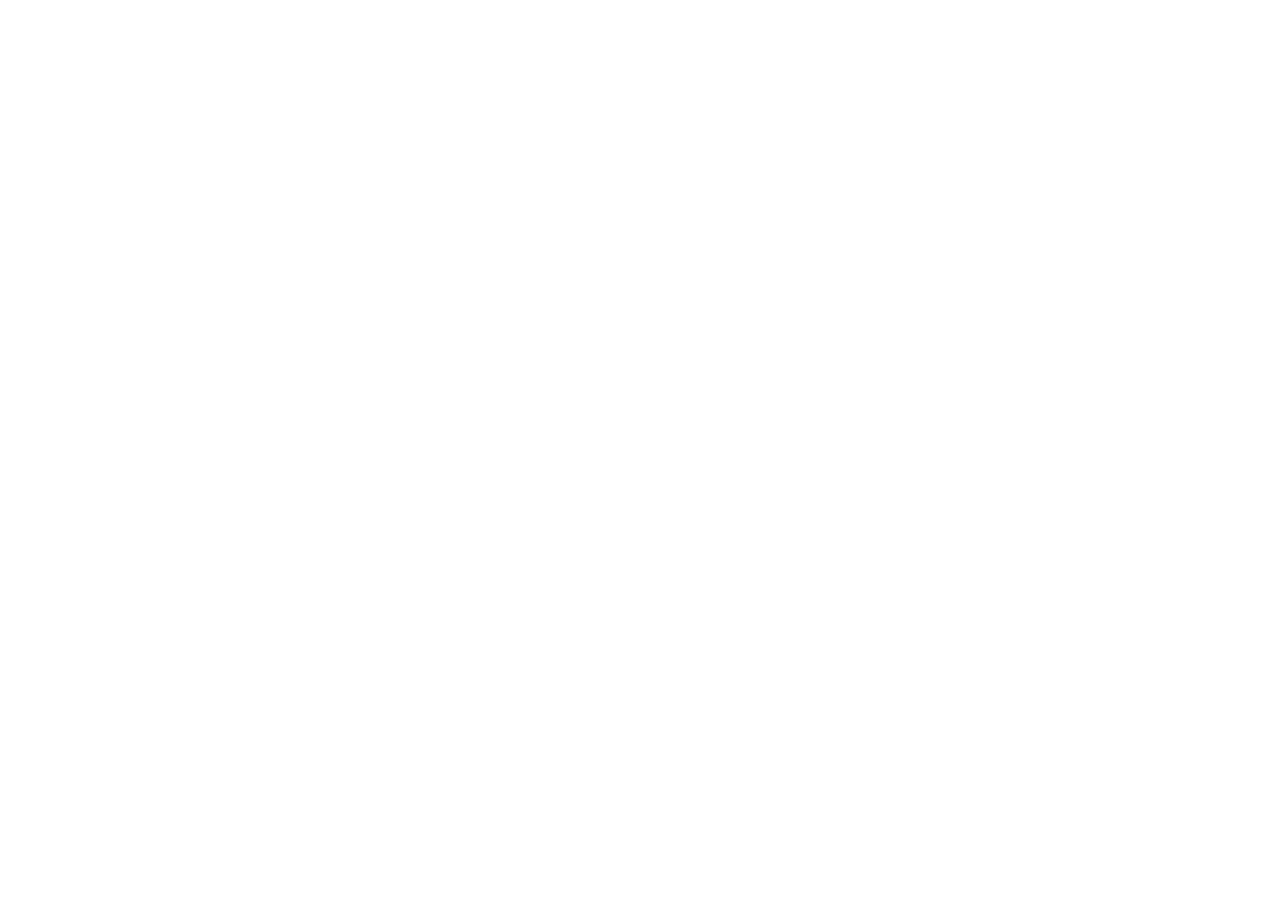
==== index.html @ 4f0af1de "1" ====
<!DOCTYPE html>
<html lang="en">

<head>
    <meta charset="UTF-8">
    <meta http-equiv="X-UA-Compatible" content="IE=edge">
    <meta name="viewport" content="width=device-width, initial-scale=1.0">
    <title>Document</title>
    <link rel="stylesheet" href="css/normalize.css">
    <link rel="stylesheet" href="css/style.css">
</head>

<body>

</body>

</html>
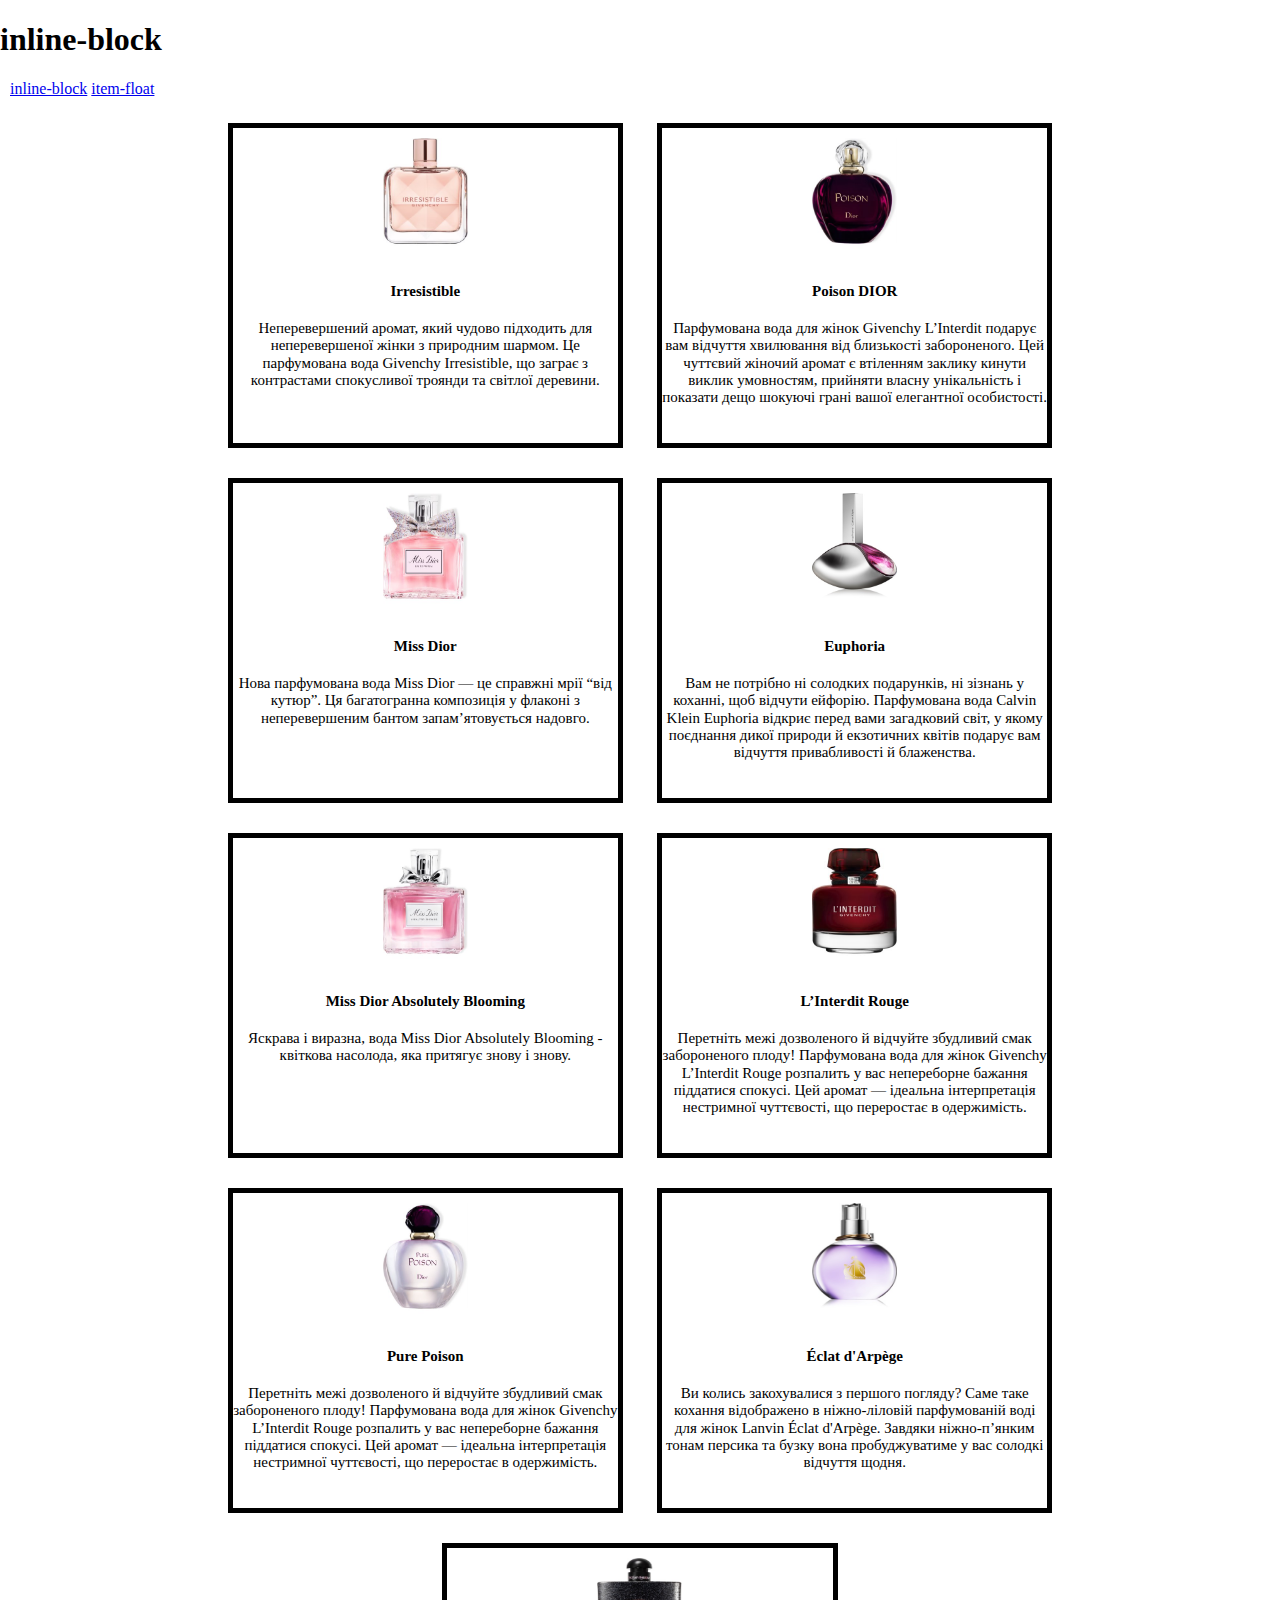
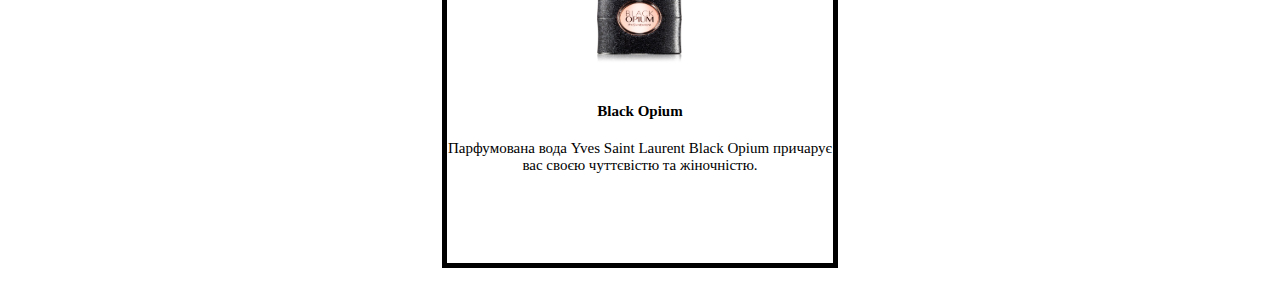
==== commit 999e5c91: "2" ====
--- a/index.html
+++ b/index.html
@@ -11,7 +11,135 @@
 </head>
 
 <body>
+    <!DOCTYPE html>
+    <html lang="zxx">
 
+    <head>
+        <meta charset="UTF-8">
+        <meta http-equiv="X-UA-Compatible" content="IE=edge">
+        <meta name="viewport" content="width=device-width, initial-scale=1.0">
+        <title>Document</title>
+        <link rel="stylesheet" href="style.css">
+    </head>
+
+    <body>
+
+        <header>
+            <h1>inline-block</h1>
+        </header>
+
+        <nav class="link">
+            <a href="index.html">inline-block</a>
+            <a href="pages/float.html">item-float</a>
+        </nav>
+
+        <main class="main">
+
+            <figure class="item-inline">
+                <a href="">
+                    <img src="image/3274872400733_01.jpg" alt="parfum" width="304" height="228">
+                </a>
+                <h4>Irresistible</h4>
+                <figcaption>Неперевершений аромат, який чудово підходить для неперевершеної жінки з природним
+                    шармом. Це
+                    парфумована вода Givenchy Irresistible, що заграє з контрастами спокусливої ​​троянди та світлої
+                    деревини.</figcaption>
+            </figure>
+
+            <figure class="item-inline">
+                <a href="">
+                    <img src="image/3348900011687xx_01__26.jpg" alt="parfum">
+                </a>
+                <h4>Poison DIOR</h4>
+                <figcaption>Парфумована вода для жінок Givenchy L’Interdit подарує вам відчуття хвилювання від
+                    близькості
+                    забороненого. Цей чуттєвий жіночий аромат є втіленням заклику кинути виклик умовностям, прийняти
+                    власну унікальність і показати дещо шокуючі грані вашої елегантної особистості.</figcaption>
+            </figure>
+
+            <figure class="item-inline">
+                <a href="">
+                    <img src="image/3348901571456_01.jpg" alt="parfum">
+                </a>
+                <h4>Miss Dior</h4>
+                <figcaption>Нова парфумована вода Miss Dior — це справжні мрії “від кутюр”. Ця багатогранна композиція у
+                    флаконі
+                    з неперевершеним бантом запам’ятовується надовго.</figcaption>
+            </figure>
+
+            <figure class="item-inline">
+                <a href="">
+                    <img src="image/cakephw_aedp10_03-o__32.jpg" alt="parfum">
+                </a>
+                <h4>Euphoria</h4>
+                <figcaption>Вам не потрібно ні солодких подарунків, ні зізнань у коханні, щоб відчути ейфорію.
+                    Парфумована вода
+                    Calvin Klein Euphoria відкриє перед вами загадковий світ, у якому поєднання дикої природи й
+                    екзотичних
+                    квітів подарує вам відчуття привабливості й блаженства.</figcaption>
+            </figure>
+
+            <figure class="item-inline">
+                <a href="">
+                    <img src="image/dior-miss-dior-absolutely-blooming___16.jpg" alt="parfum">
+                </a>
+                <h4>Miss Dior Absolutely Blooming</h4>
+                <figcaption>Яскрава і виразна, вода Miss Dior Absolutely Blooming - квіткова насолода, яка притягує
+                    знову і
+                    знову.</figcaption>
+            </figure>
+
+            <figure class="item-inline">
+                <a href="">
+                    <img src="image/3274872428058_01.jpg" alt="parfum">
+                </a>
+                <h4>L’Interdit Rouge</h4>
+                <figcaption>Перетніть межі дозволеного й відчуйте збудливий смак забороненого плоду! Парфумована вода
+                    для жінок
+                    Givenchy L’Interdit Rouge розпалить у вас непереборне бажання піддатися спокусі. Цей аромат —
+                    ідеальна
+                    інтерпретація нестримної чуттєвості, що переростає в одержимість.</figcaption>
+            </figure>
+
+            <figure class="item-inline">
+                <a href="">
+                    <img src="image/3348900606715xx_01__26.jpg" alt="parfum">
+                </a>
+                <h4>Pure Poison</h4>
+                <figcaption>Перетніть межі дозволеного й відчуйте збудливий смак забороненого плоду! Парфумована вода
+                    для жінок
+                    Givenchy L’Interdit Rouge розпалить у вас непереборне бажання піддатися спокусі. Цей аромат —
+                    ідеальна
+                    інтерпретація нестримної чуттєвості, що переростає в одержимість.</figcaption>
+            </figure>
+
+            <figure class="item-inline">
+                <a href="">
+                    <img src="image/3386461515671_02-o__33.jpg" alt="parfum">
+                </a>
+                <h4>Éclat d'Arpège</h4>
+                <figcaption>Ви колись закохувалися з першого погляду? Саме таке кохання відображено в ніжно-ліловій
+                    парфумованій
+                    воді
+                    для жінок Lanvin Éclat d'Arpège. Завдяки ніжно-п’янким тонам персика та бузку вона пробуджуватиме у
+                    вас
+                    солодкі відчуття щодня.</figcaption>
+            </figure>
+
+            <figure class="item-inline">
+                <a href="">
+                    <img src="image/yslblow_aedp10_02-o__17.jpg" alt="parfum">
+                </a>
+                <h4>Black Opium</h4>
+                <figcaption>Парфумована вода Yves Saint Laurent Black Opium причарує вас своєю чуттєвістю та жіночністю.
+                </figcaption>
+            </figure>
+
+        </main>
+
+    </body>
+
+    </html>
 </body>
 
 </html>--- a/css/style.css
+++ b/css/style.css
@@ -0,0 +1,54 @@
+* {
+    box-sizing: border-box;
+}
+
+body {
+    margin: 0;
+    height: 1122px;
+}
+
+.main {
+    width: 100%;
+    height: 100%;
+    text-align: center;
+}
+
+.item-inline {
+    width: calc(33% - 27px);
+    min-height: 325px;
+    border: 5px solid black;
+    margin: 1em;
+    font-size: 15px;
+    vertical-align: top;
+    display: inline-block;
+}
+
+.item-float {
+    width: calc(33% - 24px);
+    min-height: 325px;
+    border: 5px solid black;
+    margin: 1em;
+    padding: 10px 20px;
+    font-size: 15px;
+    float: left;
+}
+
+.link {
+    margin: 10px;
+}
+
+img {
+    display: block;
+    margin: 0 auto;
+    padding: 10px;
+    width: 105px;
+    height: 135px;
+}
+
+h4 {
+    text-align: center;
+}
+
+p {
+    padding: 10px 20px;
+}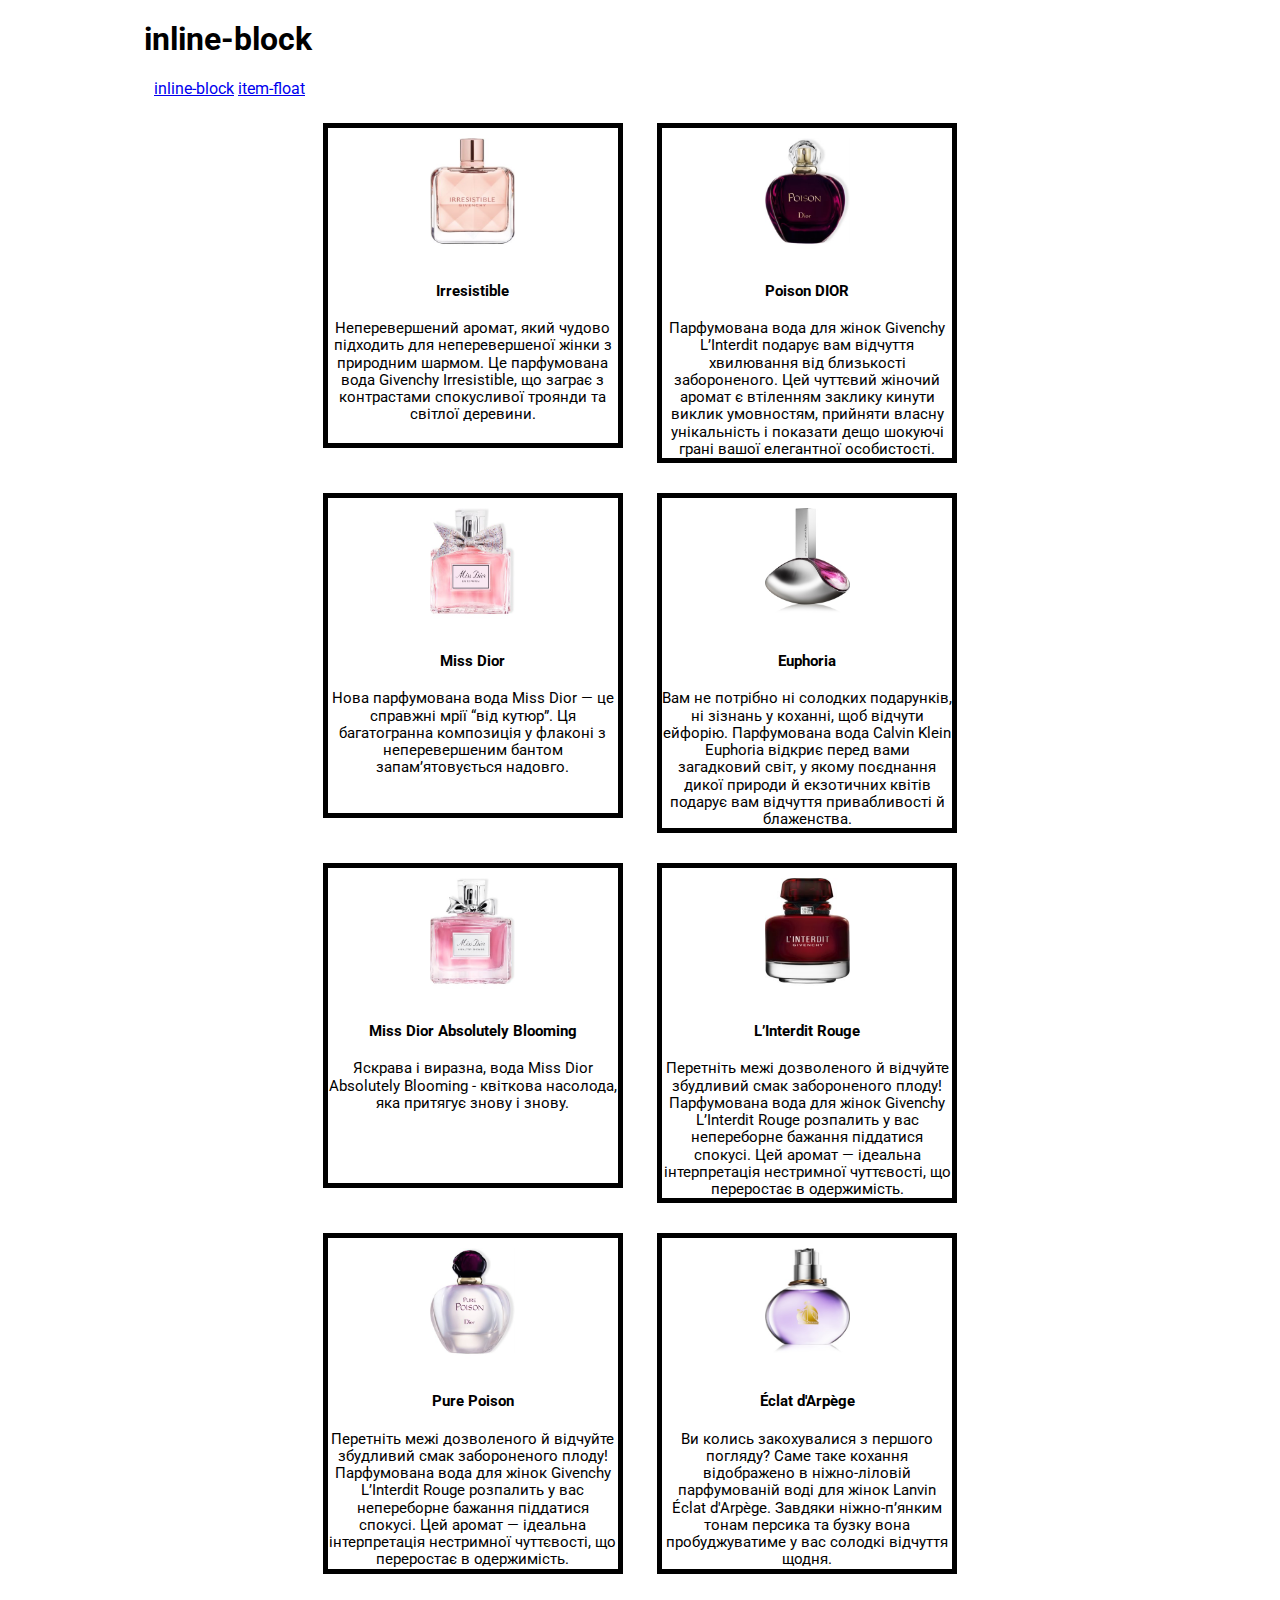
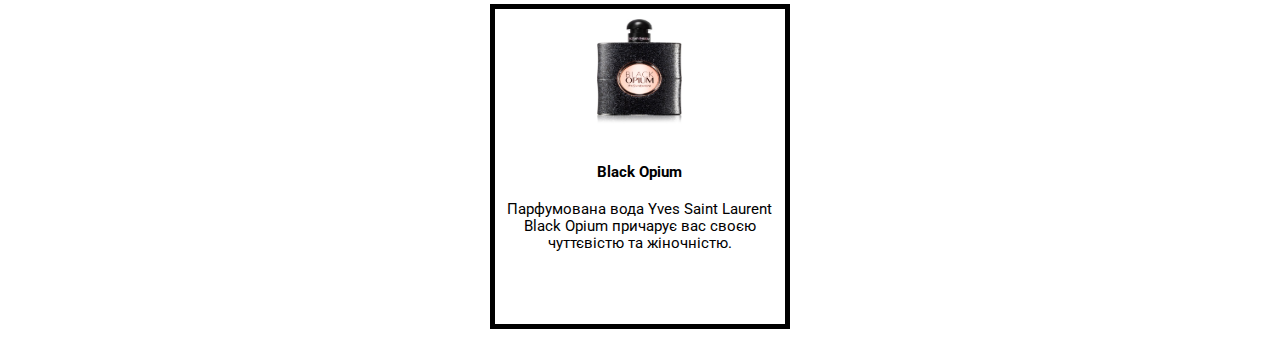
==== commit 1d864bbd: "3" ====
--- a/index.html
+++ b/index.html
@@ -19,123 +19,138 @@
         <meta http-equiv="X-UA-Compatible" content="IE=edge">
         <meta name="viewport" content="width=device-width, initial-scale=1.0">
         <title>Document</title>
+        <link rel="stylesheet" href="css/normalize.css">
+        <link rel="preconnect" href="https://fonts.googleapis.com">
+        <link rel="preconnect" href="https://fonts.gstatic.com" crossorigin>
+        <link
+            href="https://fonts.googleapis.com/css2?family=Roboto:ital,wght@0,100;0,300;0,400;0,500;0,700;0,900;1,100;1,300;1,400;1,500;1,700;1,900&display=swap"
+            rel="stylesheet">
+        <link rel="stylesheet" href="https://cdnjs.cloudflare.com/ajax/libs/font-awesome/6.2.1/css/all.min.css">
         <link rel="stylesheet" href="style.css">
     </head>
 
     <body>
 
-        <header>
-            <h1>inline-block</h1>
-        </header>
+        <div class="container">
+            <header>
+                <h1>inline-block</h1>
+            </header>
 
-        <nav class="link">
-            <a href="index.html">inline-block</a>
-            <a href="pages/float.html">item-float</a>
-        </nav>
+            <nav class="link">
+                <a href="index.html">inline-block</a>
+                <a href="pages/float.html">item-float</a>
+            </nav>
 
-        <main class="main">
+            <main class="main">
 
-            <figure class="item-inline">
-                <a href="">
-                    <img src="image/3274872400733_01.jpg" alt="parfum" width="304" height="228">
-                </a>
-                <h4>Irresistible</h4>
-                <figcaption>Неперевершений аромат, який чудово підходить для неперевершеної жінки з природним
-                    шармом. Це
-                    парфумована вода Givenchy Irresistible, що заграє з контрастами спокусливої ​​троянди та світлої
-                    деревини.</figcaption>
-            </figure>
+                <figure class="item-inline">
+                    <a href="">
+                        <img src="image/3274872400733_01.jpg" alt="parfum" width="304" height="228">
+                    </a>
+                    <h4>Irresistible</h4>
+                    <figcaption>Неперевершений аромат, який чудово підходить для неперевершеної жінки з природним
+                        шармом. Це
+                        парфумована вода Givenchy Irresistible, що заграє з контрастами спокусливої ​​троянди та світлої
+                        деревини.</figcaption>
+                </figure>
 
-            <figure class="item-inline">
-                <a href="">
-                    <img src="image/3348900011687xx_01__26.jpg" alt="parfum">
-                </a>
-                <h4>Poison DIOR</h4>
-                <figcaption>Парфумована вода для жінок Givenchy L’Interdit подарує вам відчуття хвилювання від
-                    близькості
-                    забороненого. Цей чуттєвий жіночий аромат є втіленням заклику кинути виклик умовностям, прийняти
-                    власну унікальність і показати дещо шокуючі грані вашої елегантної особистості.</figcaption>
-            </figure>
+                <figure class="item-inline">
+                    <a href="">
+                        <img src="image/3348900011687xx_01__26.jpg" alt="parfum">
+                    </a>
+                    <h4>Poison DIOR</h4>
+                    <figcaption>Парфумована вода для жінок Givenchy L’Interdit подарує вам відчуття хвилювання від
+                        близькості
+                        забороненого. Цей чуттєвий жіночий аромат є втіленням заклику кинути виклик умовностям, прийняти
+                        власну унікальність і показати дещо шокуючі грані вашої елегантної особистості.</figcaption>
+                </figure>
 
-            <figure class="item-inline">
-                <a href="">
-                    <img src="image/3348901571456_01.jpg" alt="parfum">
-                </a>
-                <h4>Miss Dior</h4>
-                <figcaption>Нова парфумована вода Miss Dior — це справжні мрії “від кутюр”. Ця багатогранна композиція у
-                    флаконі
-                    з неперевершеним бантом запам’ятовується надовго.</figcaption>
-            </figure>
+                <figure class="item-inline">
+                    <a href="">
+                        <img src="image/3348901571456_01.jpg" alt="parfum">
+                    </a>
+                    <h4>Miss Dior</h4>
+                    <figcaption>Нова парфумована вода Miss Dior — це справжні мрії “від кутюр”. Ця багатогранна
+                        композиція у
+                        флаконі
+                        з неперевершеним бантом запам’ятовується надовго.</figcaption>
+                </figure>
 
-            <figure class="item-inline">
-                <a href="">
-                    <img src="image/cakephw_aedp10_03-o__32.jpg" alt="parfum">
-                </a>
-                <h4>Euphoria</h4>
-                <figcaption>Вам не потрібно ні солодких подарунків, ні зізнань у коханні, щоб відчути ейфорію.
-                    Парфумована вода
-                    Calvin Klein Euphoria відкриє перед вами загадковий світ, у якому поєднання дикої природи й
-                    екзотичних
-                    квітів подарує вам відчуття привабливості й блаженства.</figcaption>
-            </figure>
+                <figure class="item-inline">
+                    <a href="">
+                        <img src="image/cakephw_aedp10_03-o__32.jpg" alt="parfum">
+                    </a>
+                    <h4>Euphoria</h4>
+                    <figcaption>Вам не потрібно ні солодких подарунків, ні зізнань у коханні, щоб відчути ейфорію.
+                        Парфумована вода
+                        Calvin Klein Euphoria відкриє перед вами загадковий світ, у якому поєднання дикої природи й
+                        екзотичних
+                        квітів подарує вам відчуття привабливості й блаженства.</figcaption>
+                </figure>
 
-            <figure class="item-inline">
-                <a href="">
-                    <img src="image/dior-miss-dior-absolutely-blooming___16.jpg" alt="parfum">
-                </a>
-                <h4>Miss Dior Absolutely Blooming</h4>
-                <figcaption>Яскрава і виразна, вода Miss Dior Absolutely Blooming - квіткова насолода, яка притягує
-                    знову і
-                    знову.</figcaption>
-            </figure>
+                <figure class="item-inline">
+                    <a href="">
+                        <img src="image/dior-miss-dior-absolutely-blooming___16.jpg" alt="parfum">
+                    </a>
+                    <h4>Miss Dior Absolutely Blooming</h4>
+                    <figcaption>Яскрава і виразна, вода Miss Dior Absolutely Blooming - квіткова насолода, яка притягує
+                        знову і
+                        знову.</figcaption>
+                </figure>
 
-            <figure class="item-inline">
-                <a href="">
-                    <img src="image/3274872428058_01.jpg" alt="parfum">
-                </a>
-                <h4>L’Interdit Rouge</h4>
-                <figcaption>Перетніть межі дозволеного й відчуйте збудливий смак забороненого плоду! Парфумована вода
-                    для жінок
-                    Givenchy L’Interdit Rouge розпалить у вас непереборне бажання піддатися спокусі. Цей аромат —
-                    ідеальна
-                    інтерпретація нестримної чуттєвості, що переростає в одержимість.</figcaption>
-            </figure>
+                <figure class="item-inline">
+                    <a href="">
+                        <img src="image/3274872428058_01.jpg" alt="parfum">
+                    </a>
+                    <h4>L’Interdit Rouge</h4>
+                    <figcaption>Перетніть межі дозволеного й відчуйте збудливий смак забороненого плоду! Парфумована
+                        вода
+                        для жінок
+                        Givenchy L’Interdit Rouge розпалить у вас непереборне бажання піддатися спокусі. Цей аромат —
+                        ідеальна
+                        інтерпретація нестримної чуттєвості, що переростає в одержимість.</figcaption>
+                </figure>
 
-            <figure class="item-inline">
-                <a href="">
-                    <img src="image/3348900606715xx_01__26.jpg" alt="parfum">
-                </a>
-                <h4>Pure Poison</h4>
-                <figcaption>Перетніть межі дозволеного й відчуйте збудливий смак забороненого плоду! Парфумована вода
-                    для жінок
-                    Givenchy L’Interdit Rouge розпалить у вас непереборне бажання піддатися спокусі. Цей аромат —
-                    ідеальна
-                    інтерпретація нестримної чуттєвості, що переростає в одержимість.</figcaption>
-            </figure>
+                <figure class="item-inline">
+                    <a href="">
+                        <img src="image/3348900606715xx_01__26.jpg" alt="parfum">
+                    </a>
+                    <h4>Pure Poison</h4>
+                    <figcaption>Перетніть межі дозволеного й відчуйте збудливий смак забороненого плоду! Парфумована
+                        вода
+                        для жінок
+                        Givenchy L’Interdit Rouge розпалить у вас непереборне бажання піддатися спокусі. Цей аромат —
+                        ідеальна
+                        інтерпретація нестримної чуттєвості, що переростає в одержимість.</figcaption>
+                </figure>
 
-            <figure class="item-inline">
-                <a href="">
-                    <img src="image/3386461515671_02-o__33.jpg" alt="parfum">
-                </a>
-                <h4>Éclat d'Arpège</h4>
-                <figcaption>Ви колись закохувалися з першого погляду? Саме таке кохання відображено в ніжно-ліловій
-                    парфумованій
-                    воді
-                    для жінок Lanvin Éclat d'Arpège. Завдяки ніжно-п’янким тонам персика та бузку вона пробуджуватиме у
-                    вас
-                    солодкі відчуття щодня.</figcaption>
-            </figure>
+                <figure class="item-inline">
+                    <a href="">
+                        <img src="image/3386461515671_02-o__33.jpg" alt="parfum">
+                    </a>
+                    <h4>Éclat d'Arpège</h4>
+                    <figcaption>Ви колись закохувалися з першого погляду? Саме таке кохання відображено в ніжно-ліловій
+                        парфумованій
+                        воді
+                        для жінок Lanvin Éclat d'Arpège. Завдяки ніжно-п’янким тонам персика та бузку вона
+                        пробуджуватиме у
+                        вас
+                        солодкі відчуття щодня.</figcaption>
+                </figure>
 
-            <figure class="item-inline">
-                <a href="">
-                    <img src="image/yslblow_aedp10_02-o__17.jpg" alt="parfum">
-                </a>
-                <h4>Black Opium</h4>
-                <figcaption>Парфумована вода Yves Saint Laurent Black Opium причарує вас своєю чуттєвістю та жіночністю.
-                </figcaption>
-            </figure>
+                <figure class="item-inline">
+                    <a href="">
+                        <img src="image/yslblow_aedp10_02-o__17.jpg" alt="parfum">
+                    </a>
+                    <h4>Black Opium</h4>
+                    <figcaption>Парфумована вода Yves Saint Laurent Black Opium причарує вас своєю чуттєвістю та
+                        жіночністю.
+                    </figcaption>
+                </figure>
 
-        </main>
+            </main>
+
+        </div>
 
     </body>
 
--- a/css/style.css
+++ b/css/style.css
@@ -5,6 +5,15 @@
 body {
     margin: 0;
     height: 1122px;
+}
+
+html {
+    font-family: 'Roboto', sans-serif;
+}
+
+.container {
+    width: min(100% - 40px, 992px);
+    margin-inline: auto;
 }
 
 .main {
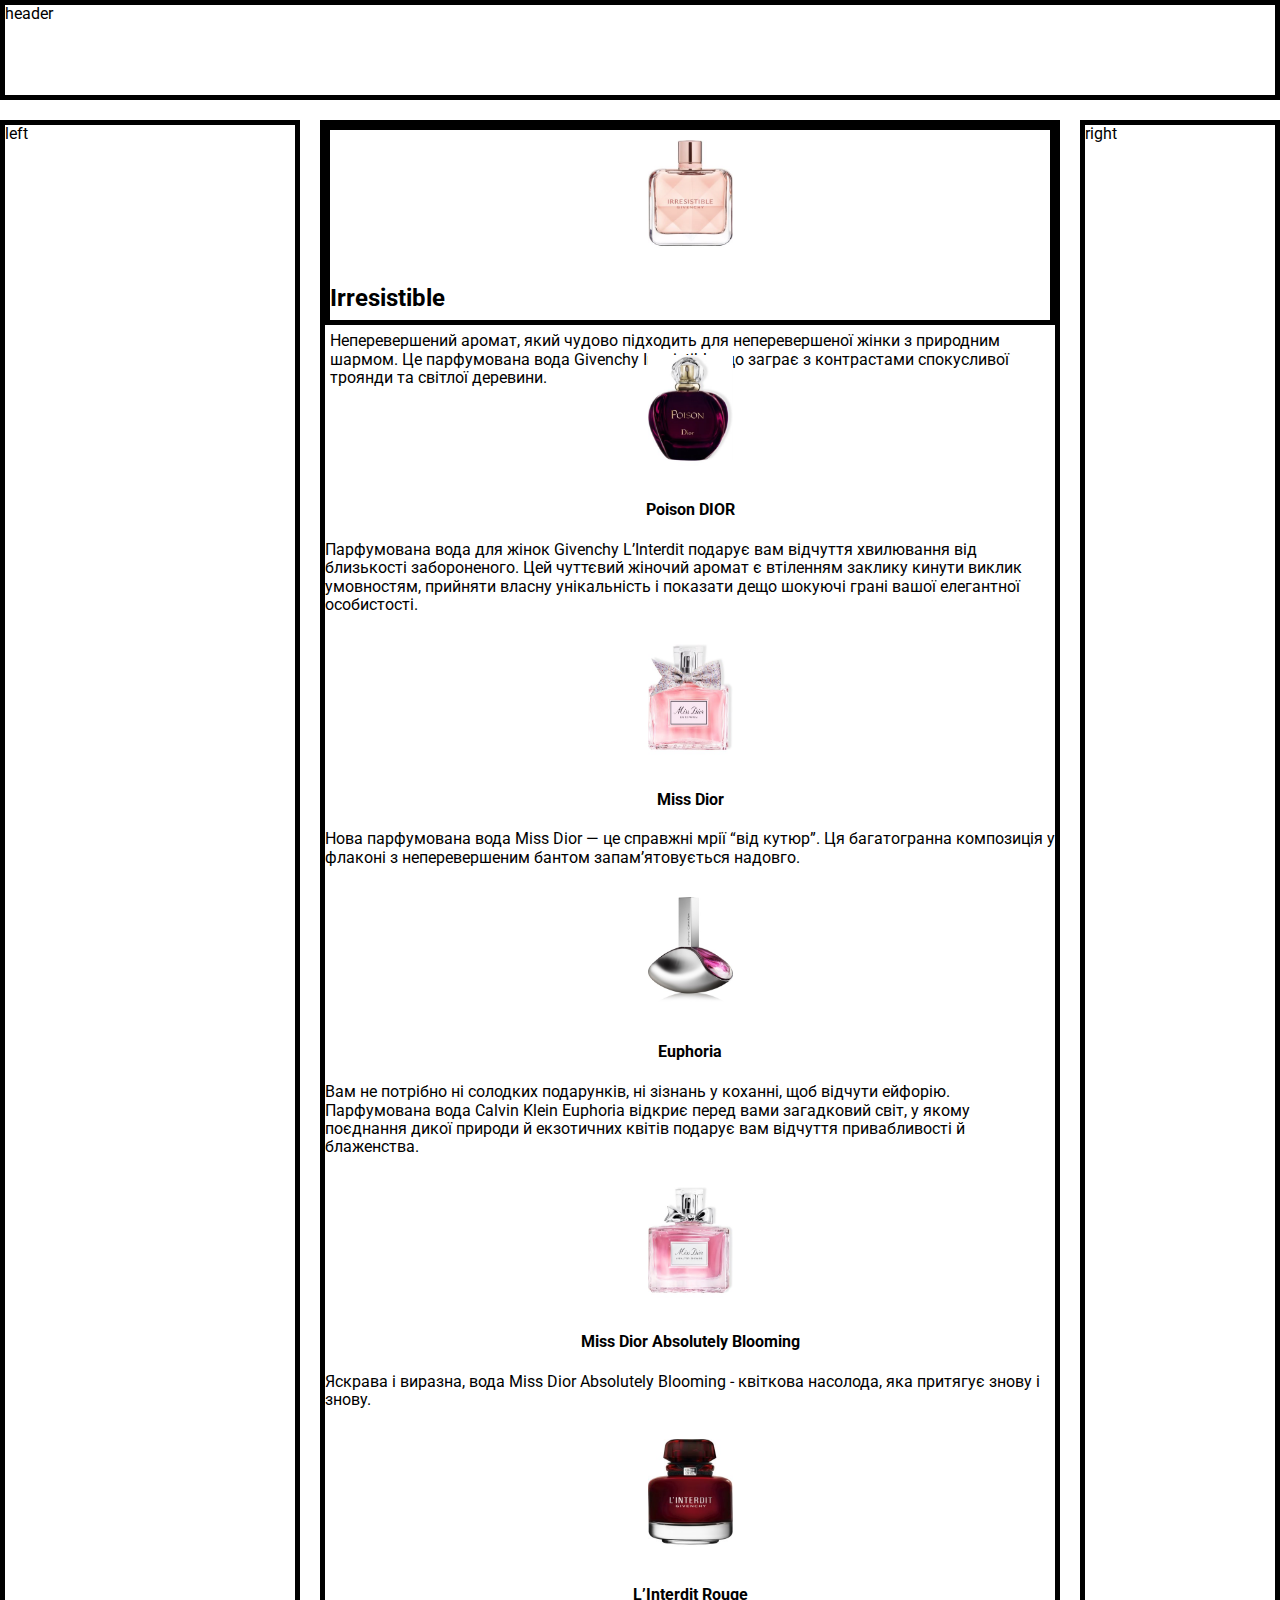
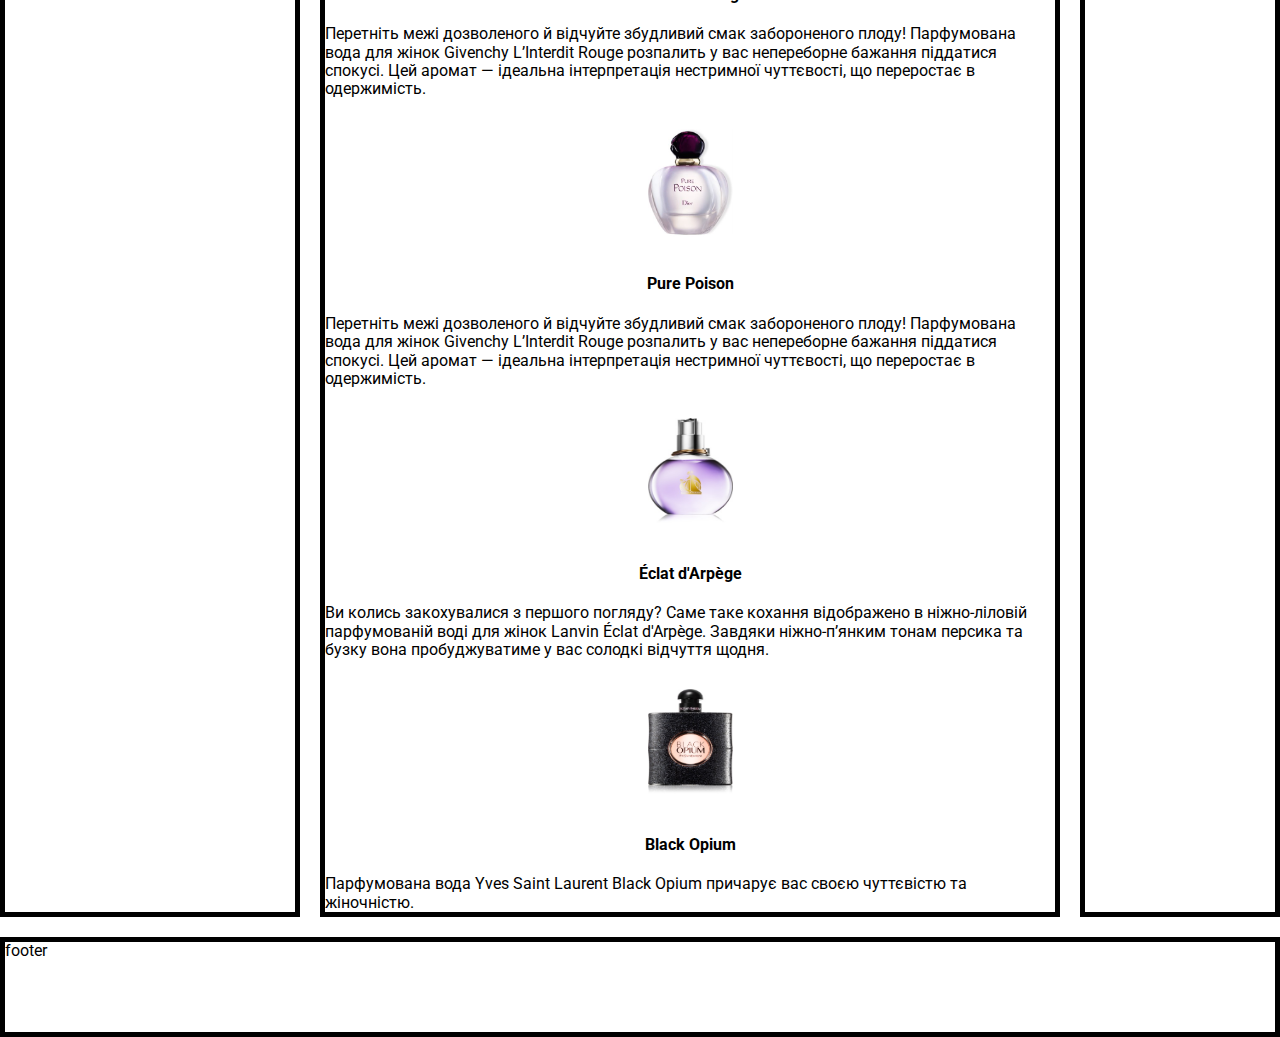
==== commit a490d838: "step4" ====
--- a/index.html
+++ b/index.html
@@ -31,126 +31,132 @@
 
     <body>
 
-        <div class="container">
-            <header>
-                <h1>inline-block</h1>
-            </header>
 
-            <nav class="link">
-                <a href="index.html">inline-block</a>
-                <a href="pages/float.html">item-float</a>
-            </nav>
+        <header class="header">header</header>
+        <div class="wrapper">
+            <main class="main">
+                <div class="flex-container">
+                    <article class="flex-item">
+                        <a href="">
+                            <img src="image/3274872400733_01.jpg" alt="parfum" width="304" height="228">
+                        </a>
+                        <h2>Irresistible</h2>
+                        <figcaption>Неперевершений аромат, який чудово підходить для неперевершеної жінки з природним
+                            шармом. Це
+                            парфумована вода Givenchy Irresistible, що заграє з контрастами спокусливої ​​троянди та
+                            світлої
+                            деревини.</figcaption>
+                    </article>
 
-            <main class="main">
+                    <article class="item">
+                        <a href="">
+                            <img src="image/3348900011687xx_01__26.jpg" alt="parfum">
+                        </a>
+                        <h4>Poison DIOR</h4>
+                        <figcaption>Парфумована вода для жінок Givenchy L’Interdit подарує вам відчуття хвилювання від
+                            близькості
+                            забороненого. Цей чуттєвий жіночий аромат є втіленням заклику кинути виклик умовностям,
+                            прийняти
+                            власну унікальність і показати дещо шокуючі грані вашої елегантної особистості.</figcaption>
+                    </article>
 
-                <figure class="item-inline">
-                    <a href="">
-                        <img src="image/3274872400733_01.jpg" alt="parfum" width="304" height="228">
-                    </a>
-                    <h4>Irresistible</h4>
-                    <figcaption>Неперевершений аромат, який чудово підходить для неперевершеної жінки з природним
-                        шармом. Це
-                        парфумована вода Givenchy Irresistible, що заграє з контрастами спокусливої ​​троянди та світлої
-                        деревини.</figcaption>
-                </figure>
+                    <article class="item">
+                        <a href="">
+                            <img src="image/3348901571456_01.jpg" alt="parfum">
+                        </a>
+                        <h4>Miss Dior</h4>
+                        <figcaption>Нова парфумована вода Miss Dior — це справжні мрії “від кутюр”. Ця багатогранна
+                            композиція у
+                            флаконі
+                            з неперевершеним бантом запам’ятовується надовго.</figcaption>
+                    </article>
 
-                <figure class="item-inline">
-                    <a href="">
-                        <img src="image/3348900011687xx_01__26.jpg" alt="parfum">
-                    </a>
-                    <h4>Poison DIOR</h4>
-                    <figcaption>Парфумована вода для жінок Givenchy L’Interdit подарує вам відчуття хвилювання від
-                        близькості
-                        забороненого. Цей чуттєвий жіночий аромат є втіленням заклику кинути виклик умовностям, прийняти
-                        власну унікальність і показати дещо шокуючі грані вашої елегантної особистості.</figcaption>
-                </figure>
+                    <article class="item">
+                        <a href="">
+                            <img src="image/cakephw_aedp10_03-o__32.jpg" alt="parfum">
+                        </a>
+                        <h4>Euphoria</h4>
+                        <figcaption>Вам не потрібно ні солодких подарунків, ні зізнань у коханні, щоб відчути ейфорію.
+                            Парфумована вода
+                            Calvin Klein Euphoria відкриє перед вами загадковий світ, у якому поєднання дикої природи й
+                            екзотичних
+                            квітів подарує вам відчуття привабливості й блаженства.</figcaption>
+                    </article>
 
-                <figure class="item-inline">
-                    <a href="">
-                        <img src="image/3348901571456_01.jpg" alt="parfum">
-                    </a>
-                    <h4>Miss Dior</h4>
-                    <figcaption>Нова парфумована вода Miss Dior — це справжні мрії “від кутюр”. Ця багатогранна
-                        композиція у
-                        флаконі
-                        з неперевершеним бантом запам’ятовується надовго.</figcaption>
-                </figure>
+                    <article class="item">
+                        <a href="">
+                            <img src="image/dior-miss-dior-absolutely-blooming___16.jpg" alt="parfum">
+                        </a>
+                        <h4>Miss Dior Absolutely Blooming</h4>
+                        <figcaption>Яскрава і виразна, вода Miss Dior Absolutely Blooming - квіткова насолода, яка
+                            притягує
+                            знову і
+                            знову.</figcaption>
+                    </article>
 
-                <figure class="item-inline">
-                    <a href="">
-                        <img src="image/cakephw_aedp10_03-o__32.jpg" alt="parfum">
-                    </a>
-                    <h4>Euphoria</h4>
-                    <figcaption>Вам не потрібно ні солодких подарунків, ні зізнань у коханні, щоб відчути ейфорію.
-                        Парфумована вода
-                        Calvin Klein Euphoria відкриє перед вами загадковий світ, у якому поєднання дикої природи й
-                        екзотичних
-                        квітів подарує вам відчуття привабливості й блаженства.</figcaption>
-                </figure>
+                    <article class="item">
+                        <a href="">
+                            <img src="image/3274872428058_01.jpg" alt="parfum">
+                        </a>
+                        <h4>L’Interdit Rouge</h4>
+                        <figcaption>Перетніть межі дозволеного й відчуйте збудливий смак забороненого плоду! Парфумована
+                            вода
+                            для жінок
+                            Givenchy L’Interdit Rouge розпалить у вас непереборне бажання піддатися спокусі. Цей аромат
+                            —
+                            ідеальна
+                            інтерпретація нестримної чуттєвості, що переростає в одержимість.</figcaption>
+                    </article>
 
-                <figure class="item-inline">
-                    <a href="">
-                        <img src="image/dior-miss-dior-absolutely-blooming___16.jpg" alt="parfum">
-                    </a>
-                    <h4>Miss Dior Absolutely Blooming</h4>
-                    <figcaption>Яскрава і виразна, вода Miss Dior Absolutely Blooming - квіткова насолода, яка притягує
-                        знову і
-                        знову.</figcaption>
-                </figure>
+                    <article class="item">
+                        <a href="">
+                            <img src="image/3348900606715xx_01__26.jpg" alt="parfum">
+                        </a>
+                        <h4>Pure Poison</h4>
+                        <figcaption>Перетніть межі дозволеного й відчуйте збудливий смак забороненого плоду! Парфумована
+                            вода
+                            для жінок
+                            Givenchy L’Interdit Rouge розпалить у вас непереборне бажання піддатися спокусі. Цей аромат
+                            —
+                            ідеальна
+                            інтерпретація нестримної чуттєвості, що переростає в одержимість.</figcaption>
+                    </article>
 
-                <figure class="item-inline">
-                    <a href="">
-                        <img src="image/3274872428058_01.jpg" alt="parfum">
-                    </a>
-                    <h4>L’Interdit Rouge</h4>
-                    <figcaption>Перетніть межі дозволеного й відчуйте збудливий смак забороненого плоду! Парфумована
-                        вода
-                        для жінок
-                        Givenchy L’Interdit Rouge розпалить у вас непереборне бажання піддатися спокусі. Цей аромат —
-                        ідеальна
-                        інтерпретація нестримної чуттєвості, що переростає в одержимість.</figcaption>
-                </figure>
+                    <article class="item">
+                        <a href="">
+                            <img src="image/3386461515671_02-o__33.jpg" alt="parfum">
+                        </a>
+                        <h4>Éclat d'Arpège</h4>
+                        <figcaption>Ви колись закохувалися з першого погляду? Саме таке кохання відображено в
+                            ніжно-ліловій
+                            парфумованій
+                            воді
+                            для жінок Lanvin Éclat d'Arpège. Завдяки ніжно-п’янким тонам персика та бузку вона
+                            пробуджуватиме у
+                            вас
+                            солодкі відчуття щодня.</figcaption>
+                    </article>
 
-                <figure class="item-inline">
-                    <a href="">
-                        <img src="image/3348900606715xx_01__26.jpg" alt="parfum">
-                    </a>
-                    <h4>Pure Poison</h4>
-                    <figcaption>Перетніть межі дозволеного й відчуйте збудливий смак забороненого плоду! Парфумована
-                        вода
-                        для жінок
-                        Givenchy L’Interdit Rouge розпалить у вас непереборне бажання піддатися спокусі. Цей аромат —
-                        ідеальна
-                        інтерпретація нестримної чуттєвості, що переростає в одержимість.</figcaption>
-                </figure>
+                    <article class="item">
+                        <a href="">
+                            <img src="image/yslblow_aedp10_02-o__17.jpg" alt="parfum">
+                        </a>
+                        <h4>Black Opium</h4>
+                        <figcaption>Парфумована вода Yves Saint Laurent Black Opium причарує вас своєю чуттєвістю та
+                            жіночністю.
+                        </figcaption>
+                    </article>
 
-                <figure class="item-inline">
-                    <a href="">
-                        <img src="image/3386461515671_02-o__33.jpg" alt="parfum">
-                    </a>
-                    <h4>Éclat d'Arpège</h4>
-                    <figcaption>Ви колись закохувалися з першого погляду? Саме таке кохання відображено в ніжно-ліловій
-                        парфумованій
-                        воді
-                        для жінок Lanvin Éclat d'Arpège. Завдяки ніжно-п’янким тонам персика та бузку вона
-                        пробуджуватиме у
-                        вас
-                        солодкі відчуття щодня.</figcaption>
-                </figure>
 
-                <figure class="item-inline">
-                    <a href="">
-                        <img src="image/yslblow_aedp10_02-o__17.jpg" alt="parfum">
-                    </a>
-                    <h4>Black Opium</h4>
-                    <figcaption>Парфумована вода Yves Saint Laurent Black Opium причарує вас своєю чуттєвістю та
-                        жіночністю.
-                    </figcaption>
-                </figure>
+                </div>
+            </main>
+            <aside class="left">left</aside>
+            <aside class="right">right</aside>
+        </div>
+        <footer class="footer">footer</footer>
 
-            </main>
 
-        </div>
+
 
     </body>
 
--- a/css/style.css
+++ b/css/style.css
@@ -3,43 +3,117 @@
 }
 
 body {
-    margin: 0;
-    height: 1122px;
+    margin: 20px;
+    /* height: 1122px; */
 }
+
+.wrapper {
+    display: flex;
+    /* flex-wrap: wrap; */
+    gap: 20px;
+    margin-bottom: 20px;
+    min-height: calc(100vh - 280px);
+}
+
+.header {
+    border: 5px solid black;
+    min-height: 100px;
+    margin-bottom: 20px;
+}
+
+
+.main {
+    border: 5px solid black;
+    flex-basis: 0;
+    flex-grow: 1;
+}
+
+.left {
+    border: 5px solid black;
+    flex-basis: 300px;
+    order: -1;
+}
+
+.right {
+    border: 5px solid black;
+    flex-basis: 200px;
+}
+
+.footer {
+    border: 5px solid black;
+    min-height: 100px;
+}
+
+.flex-container {
+    display: flex;
+    flex-wrap: wrap;
+    gap: 20px;
+}
+
+.flex-item {
+    border: 5px solid black;
+    flex-basis: 24%;
+    flex-grow: 1;
+    height: 200px;
+}
+
+/* .main {
+    width: 100%;
+    height: 100%;
+    text-align: center;
+} */
+
 
 html {
     font-family: 'Roboto', sans-serif;
 }
 
-.container {
-    width: min(100% - 40px, 992px);
-    margin-inline: auto;
-}
+/* .container {
+    display: flex;
+    flex-wrap: wrap;
 
-.main {
+    gap: 20px; */
+/* width: min(100% - 40px, 992px);
+    margin-inline: auto; */
+/* width: 100%;
+    height: 100%; */
+/* text-align: center; */
+/* justify-content: center;
+    align-items: flex-end;
+    position: relative;
+    right: 200px;
+    left: 300px;
+
+} */
+
+/* .main {
+
     width: 100%;
     height: 100%;
     text-align: center;
-}
+} */
 
-.item-inline {
-    width: calc(33% - 27px);
+/* .item {
+    flex-basis: 25%;
+    flex-grow: 1;
+    flex-basis: calc(33.33% - 24px);
     min-height: 325px;
-    border: 5px solid black;
-    margin: 1em;
-    font-size: 15px;
-    vertical-align: top;
-    display: inline-block;
-}
+    display: block; */
+/* left: 300px;
+    right: 200px; */
+/* border: 5px solid black;
+    vertical-align: top; */
+/* display: inline-block; */
 
-.item-float {
-    width: calc(33% - 24px);
+
+/* width: calc(33% - 24px);
     min-height: 325px;
     border: 5px solid black;
     margin: 1em;
     padding: 10px 20px;
     font-size: 15px;
-    float: left;
+    float: left; */
+
 }
 
 .link {
@@ -52,6 +126,8 @@
     padding: 10px;
     width: 105px;
     height: 135px;
+
+
 }
 
 h4 {
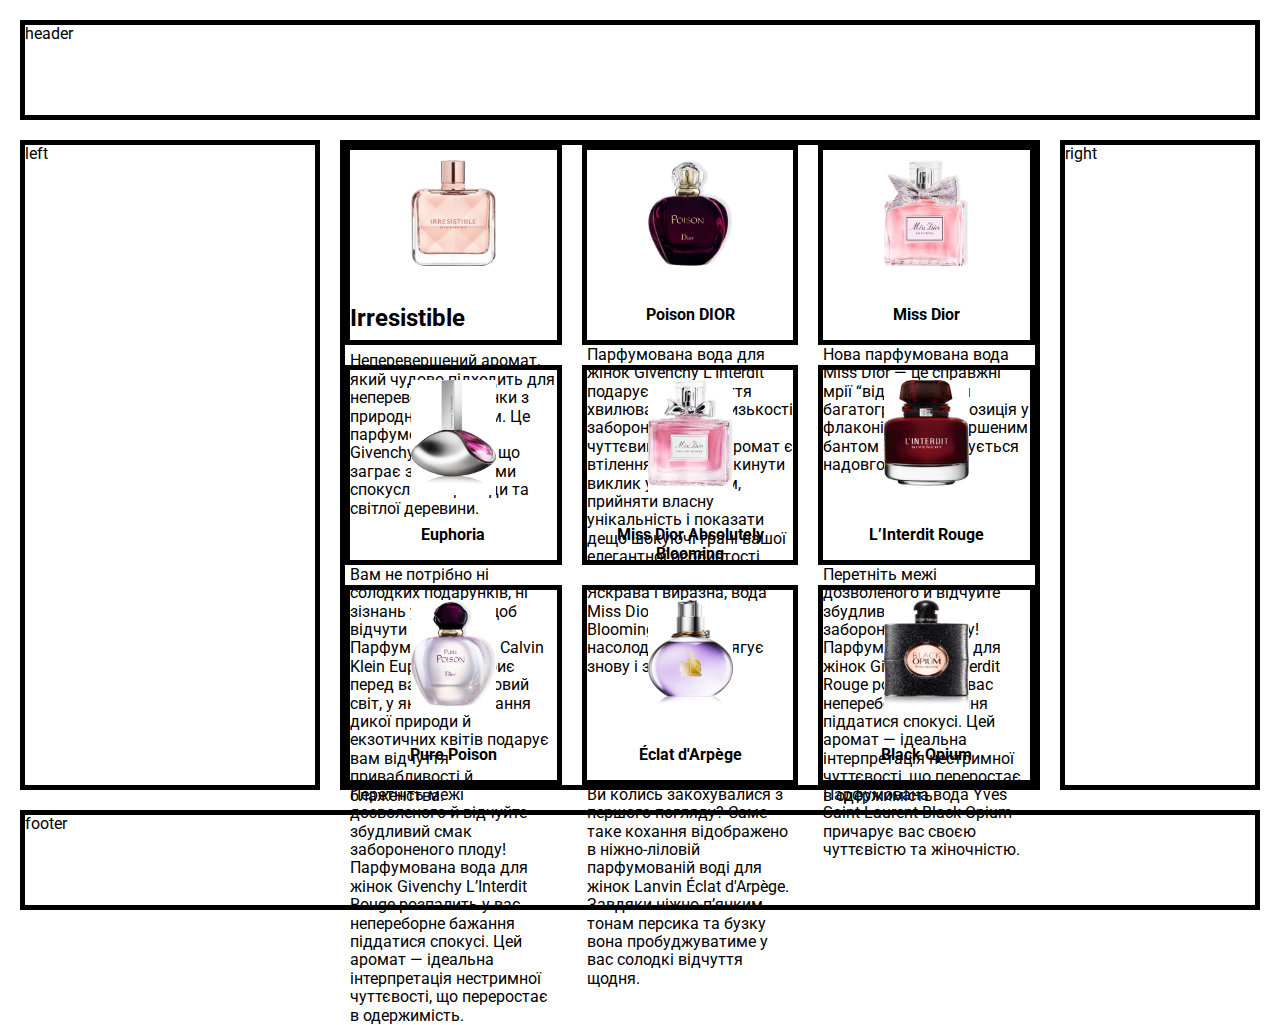
==== commit 4e0023b2: "step" ====
--- a/index.html
+++ b/index.html
@@ -7,160 +7,140 @@
     <meta name="viewport" content="width=device-width, initial-scale=1.0">
     <title>Document</title>
     <link rel="stylesheet" href="css/normalize.css">
+    <link rel="preconnect" href="https://fonts.googleapis.com">
+    <link rel="preconnect" href="https://fonts.gstatic.com" crossorigin>
+    <link
+        href="https://fonts.googleapis.com/css2?family=Roboto:ital,wght@0,100;0,300;0,400;0,500;0,700;0,900;1,100;1,300;1,400;1,500;1,700;1,900&display=swap"
+        rel="stylesheet">
+    <link rel="stylesheet" href="https://cdnjs.cloudflare.com/ajax/libs/font-awesome/6.2.1/css/all.min.css">
     <link rel="stylesheet" href="css/style.css">
 </head>
 
 <body>
-    <!DOCTYPE html>
-    <html lang="zxx">
 
-    <head>
-        <meta charset="UTF-8">
-        <meta http-equiv="X-UA-Compatible" content="IE=edge">
-        <meta name="viewport" content="width=device-width, initial-scale=1.0">
-        <title>Document</title>
-        <link rel="stylesheet" href="css/normalize.css">
-        <link rel="preconnect" href="https://fonts.googleapis.com">
-        <link rel="preconnect" href="https://fonts.gstatic.com" crossorigin>
-        <link
-            href="https://fonts.googleapis.com/css2?family=Roboto:ital,wght@0,100;0,300;0,400;0,500;0,700;0,900;1,100;1,300;1,400;1,500;1,700;1,900&display=swap"
-            rel="stylesheet">
-        <link rel="stylesheet" href="https://cdnjs.cloudflare.com/ajax/libs/font-awesome/6.2.1/css/all.min.css">
-        <link rel="stylesheet" href="style.css">
-    </head>
+    <header class="header">header</header>
+    <div class="wrapper">
+        <main class="main">
+            <div class="flex-container">
+                <article class="flex-item">
+                    <a href="">
+                        <img src="image/3274872400733_01.jpg" alt="parfum" width="304" height="228">
+                    </a>
+                    <h2>Irresistible</h2>
+                    <figcaption>Неперевершений аромат, який чудово підходить для неперевершеної жінки з природним
+                        шармом. Це
+                        парфумована вода Givenchy Irresistible, що заграє з контрастами спокусливої ​​троянди та
+                        світлої
+                        деревини.</figcaption>
+                </article>
 
-    <body>
+                <article class="flex-item">
+                    <a href="">
+                        <img src="image/3348900011687xx_01__26.jpg" alt="parfum">
+                    </a>
+                    <h4>Poison DIOR</h4>
+                    <figcaption>Парфумована вода для жінок Givenchy L’Interdit подарує вам відчуття хвилювання від
+                        близькості
+                        забороненого. Цей чуттєвий жіночий аромат є втіленням заклику кинути виклик умовностям,
+                        прийняти
+                        власну унікальність і показати дещо шокуючі грані вашої елегантної особистості.</figcaption>
+                </article>
+
+                <article class="flex-item">
+                    <a href="">
+                        <img src="image/3348901571456_01.jpg" alt="parfum">
+                    </a>
+                    <h4>Miss Dior</h4>
+                    <figcaption>Нова парфумована вода Miss Dior — це справжні мрії “від кутюр”. Ця багатогранна
+                        композиція у
+                        флаконі
+                        з неперевершеним бантом запам’ятовується надовго.</figcaption>
+                </article>
+
+                <article class="flex-item">
+                    <a href="">
+                        <img src="image/cakephw_aedp10_03-o__32.jpg" alt="parfum">
+                    </a>
+                    <h4>Euphoria</h4>
+                    <figcaption>Вам не потрібно ні солодких подарунків, ні зізнань у коханні, щоб відчути ейфорію.
+                        Парфумована вода
+                        Calvin Klein Euphoria відкриє перед вами загадковий світ, у якому поєднання дикої природи й
+                        екзотичних
+                        квітів подарує вам відчуття привабливості й блаженства.</figcaption>
+                </article>
+
+                <article class="flex-item">
+                    <a href="">
+                        <img src="image/dior-miss-dior-absolutely-blooming___16.jpg" alt="parfum">
+                    </a>
+                    <h4>Miss Dior Absolutely Blooming</h4>
+                    <figcaption>Яскрава і виразна, вода Miss Dior Absolutely Blooming - квіткова насолода, яка
+                        притягує
+                        знову і
+                        знову.</figcaption>
+                </article>
+
+                <article class="flex-item">
+                    <a href="">
+                        <img src="image/3274872428058_01.jpg" alt="parfum">
+                    </a>
+                    <h4>L’Interdit Rouge</h4>
+                    <figcaption>Перетніть межі дозволеного й відчуйте збудливий смак забороненого плоду! Парфумована
+                        вода
+                        для жінок
+                        Givenchy L’Interdit Rouge розпалить у вас непереборне бажання піддатися спокусі. Цей аромат
+                        —
+                        ідеальна
+                        інтерпретація нестримної чуттєвості, що переростає в одержимість.</figcaption>
+                </article>
+
+                <article class="flex-item">
+                    <a href="">
+                        <img src="image/3348900606715xx_01__26.jpg" alt="parfum">
+                    </a>
+                    <h4>Pure Poison</h4>
+                    <figcaption>Перетніть межі дозволеного й відчуйте збудливий смак забороненого плоду! Парфумована
+                        вода
+                        для жінок
+                        Givenchy L’Interdit Rouge розпалить у вас непереборне бажання піддатися спокусі. Цей аромат
+                        —
+                        ідеальна
+                        інтерпретація нестримної чуттєвості, що переростає в одержимість.</figcaption>
+                </article>
+
+                <article class="flex-item">
+                    <a href="">
+                        <img src="image/3386461515671_02-o__33.jpg" alt="parfum">
+                    </a>
+                    <h4>Éclat d'Arpège</h4>
+                    <figcaption>Ви колись закохувалися з першого погляду? Саме таке кохання відображено в
+                        ніжно-ліловій
+                        парфумованій
+                        воді
+                        для жінок Lanvin Éclat d'Arpège. Завдяки ніжно-п’янким тонам персика та бузку вона
+                        пробуджуватиме у
+                        вас
+                        солодкі відчуття щодня.</figcaption>
+                </article>
+
+                <article class="flex-item">
+                    <a href="">
+                        <img src="image/yslblow_aedp10_02-o__17.jpg" alt="parfum">
+                    </a>
+                    <h4>Black Opium</h4>
+                    <figcaption>Парфумована вода Yves Saint Laurent Black Opium причарує вас своєю чуттєвістю та
+                        жіночністю.
+                    </figcaption>
+                </article>
 
 
-        <header class="header">header</header>
-        <div class="wrapper">
-            <main class="main">
-                <div class="flex-container">
-                    <article class="flex-item">
-                        <a href="">
-                            <img src="image/3274872400733_01.jpg" alt="parfum" width="304" height="228">
-                        </a>
-                        <h2>Irresistible</h2>
-                        <figcaption>Неперевершений аромат, який чудово підходить для неперевершеної жінки з природним
-                            шармом. Це
-                            парфумована вода Givenchy Irresistible, що заграє з контрастами спокусливої ​​троянди та
-                            світлої
-                            деревини.</figcaption>
-                    </article>
+            </div>
+        </main>
+        <aside class="left">left</aside>
+        <aside class="right">right</aside>
+    </div>
+    <footer class="footer">footer</footer>
 
-                    <article class="item">
-                        <a href="">
-                            <img src="image/3348900011687xx_01__26.jpg" alt="parfum">
-                        </a>
-                        <h4>Poison DIOR</h4>
-                        <figcaption>Парфумована вода для жінок Givenchy L’Interdit подарує вам відчуття хвилювання від
-                            близькості
-                            забороненого. Цей чуттєвий жіночий аромат є втіленням заклику кинути виклик умовностям,
-                            прийняти
-                            власну унікальність і показати дещо шокуючі грані вашої елегантної особистості.</figcaption>
-                    </article>
-
-                    <article class="item">
-                        <a href="">
-                            <img src="image/3348901571456_01.jpg" alt="parfum">
-                        </a>
-                        <h4>Miss Dior</h4>
-                        <figcaption>Нова парфумована вода Miss Dior — це справжні мрії “від кутюр”. Ця багатогранна
-                            композиція у
-                            флаконі
-                            з неперевершеним бантом запам’ятовується надовго.</figcaption>
-                    </article>
-
-                    <article class="item">
-                        <a href="">
-                            <img src="image/cakephw_aedp10_03-o__32.jpg" alt="parfum">
-                        </a>
-                        <h4>Euphoria</h4>
-                        <figcaption>Вам не потрібно ні солодких подарунків, ні зізнань у коханні, щоб відчути ейфорію.
-                            Парфумована вода
-                            Calvin Klein Euphoria відкриє перед вами загадковий світ, у якому поєднання дикої природи й
-                            екзотичних
-                            квітів подарує вам відчуття привабливості й блаженства.</figcaption>
-                    </article>
-
-                    <article class="item">
-                        <a href="">
-                            <img src="image/dior-miss-dior-absolutely-blooming___16.jpg" alt="parfum">
-                        </a>
-                        <h4>Miss Dior Absolutely Blooming</h4>
-                        <figcaption>Яскрава і виразна, вода Miss Dior Absolutely Blooming - квіткова насолода, яка
-                            притягує
-                            знову і
-                            знову.</figcaption>
-                    </article>
-
-                    <article class="item">
-                        <a href="">
-                            <img src="image/3274872428058_01.jpg" alt="parfum">
-                        </a>
-                        <h4>L’Interdit Rouge</h4>
-                        <figcaption>Перетніть межі дозволеного й відчуйте збудливий смак забороненого плоду! Парфумована
-                            вода
-                            для жінок
-                            Givenchy L’Interdit Rouge розпалить у вас непереборне бажання піддатися спокусі. Цей аромат
-                            —
-                            ідеальна
-                            інтерпретація нестримної чуттєвості, що переростає в одержимість.</figcaption>
-                    </article>
-
-                    <article class="item">
-                        <a href="">
-                            <img src="image/3348900606715xx_01__26.jpg" alt="parfum">
-                        </a>
-                        <h4>Pure Poison</h4>
-                        <figcaption>Перетніть межі дозволеного й відчуйте збудливий смак забороненого плоду! Парфумована
-                            вода
-                            для жінок
-                            Givenchy L’Interdit Rouge розпалить у вас непереборне бажання піддатися спокусі. Цей аромат
-                            —
-                            ідеальна
-                            інтерпретація нестримної чуттєвості, що переростає в одержимість.</figcaption>
-                    </article>
-
-                    <article class="item">
-                        <a href="">
-                            <img src="image/3386461515671_02-o__33.jpg" alt="parfum">
-                        </a>
-                        <h4>Éclat d'Arpège</h4>
-                        <figcaption>Ви колись закохувалися з першого погляду? Саме таке кохання відображено в
-                            ніжно-ліловій
-                            парфумованій
-                            воді
-                            для жінок Lanvin Éclat d'Arpège. Завдяки ніжно-п’янким тонам персика та бузку вона
-                            пробуджуватиме у
-                            вас
-                            солодкі відчуття щодня.</figcaption>
-                    </article>
-
-                    <article class="item">
-                        <a href="">
-                            <img src="image/yslblow_aedp10_02-o__17.jpg" alt="parfum">
-                        </a>
-                        <h4>Black Opium</h4>
-                        <figcaption>Парфумована вода Yves Saint Laurent Black Opium причарує вас своєю чуттєвістю та
-                            жіночністю.
-                        </figcaption>
-                    </article>
-
-
-                </div>
-            </main>
-            <aside class="left">left</aside>
-            <aside class="right">right</aside>
-        </div>
-        <footer class="footer">footer</footer>
-
-
-
-
-    </body>
-
-    </html>
 </body>
 
 </html>--- a/css/style.css
+++ b/css/style.css
@@ -7,6 +7,8 @@
     /* height: 1122px; */
 }
 
+
+
 .wrapper {
     display: flex;
     /* flex-wrap: wrap; */
@@ -14,6 +16,8 @@
     margin-bottom: 20px;
     min-height: calc(100vh - 280px);
 }
+
+
 
 .header {
     border: 5px solid black;
@@ -48,6 +52,8 @@
     display: flex;
     flex-wrap: wrap;
     gap: 20px;
+
+
 }
 
 .flex-item {
@@ -55,6 +61,7 @@
     flex-basis: 24%;
     flex-grow: 1;
     height: 200px;
+
 }
 
 /* .main {
@@ -68,57 +75,6 @@
     font-family: 'Roboto', sans-serif;
 }
 
-/* .container {
-    display: flex;
-    flex-wrap: wrap;
-
-    gap: 20px; */
-/* width: min(100% - 40px, 992px);
-    margin-inline: auto; */
-/* width: 100%;
-    height: 100%; */
-/* text-align: center; */
-/* justify-content: center;
-    align-items: flex-end;
-    position: relative;
-    right: 200px;
-    left: 300px;
-
-} */
-
-/* .main {
-
-    width: 100%;
-    height: 100%;
-    text-align: center;
-} */
-
-/* .item {
-    flex-basis: 25%;
-    flex-grow: 1;
-    flex-basis: calc(33.33% - 24px);
-    min-height: 325px;
-    display: block; */
-/* left: 300px;
-    right: 200px; */
-/* border: 5px solid black;
-    vertical-align: top; */
-/* display: inline-block; */
-
-
-/* width: calc(33% - 24px);
-    min-height: 325px;
-    border: 5px solid black;
-    margin: 1em;
-    padding: 10px 20px;
-    font-size: 15px;
-    float: left; */
-
-}
-
-.link {
-    margin: 10px;
-}
 
 img {
     display: block;
@@ -126,8 +82,6 @@
     padding: 10px;
     width: 105px;
     height: 135px;
-
-
 }
 
 h4 {
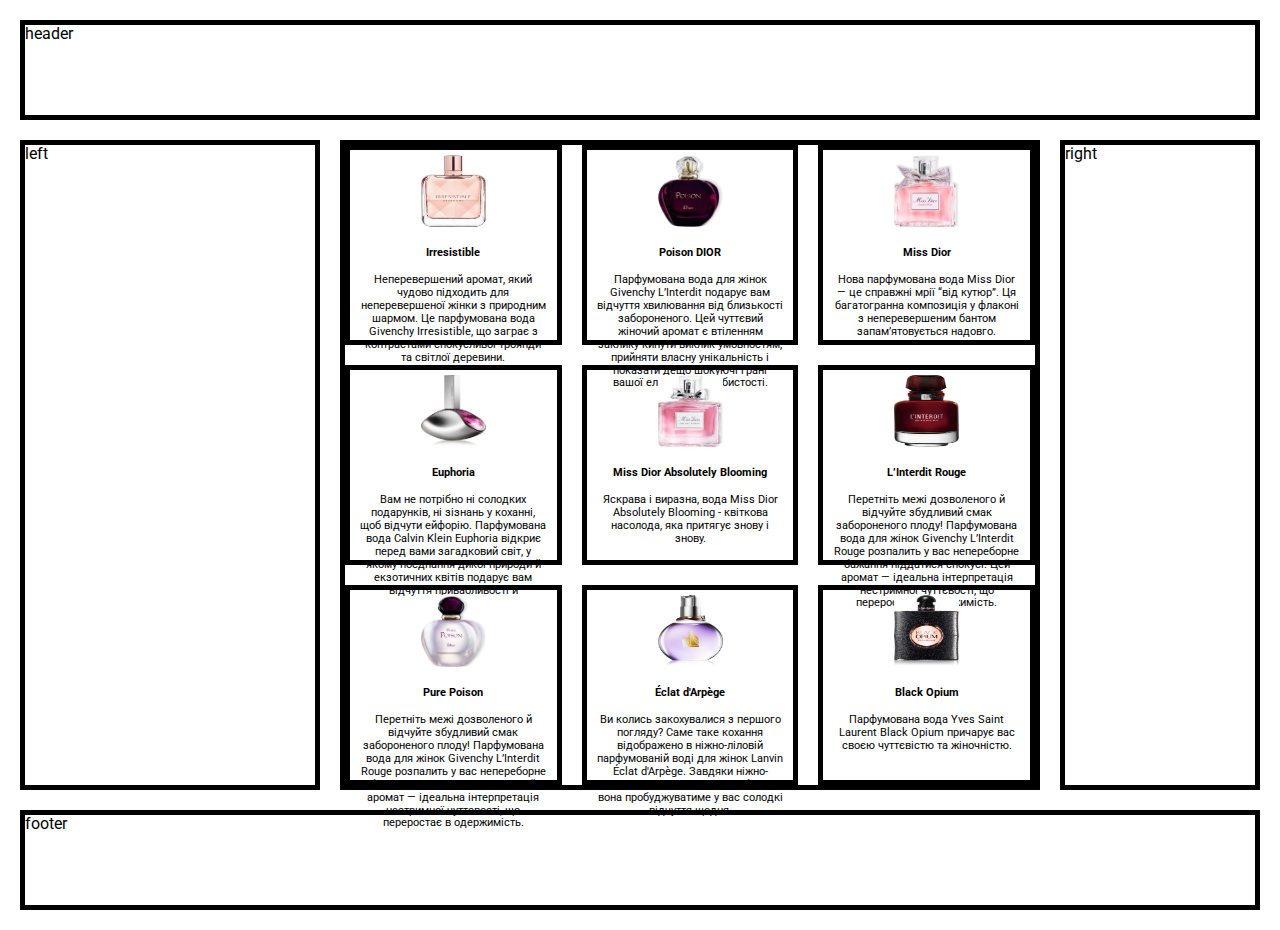
==== commit c8f26c4d: "step5" ====
--- a/index.html
+++ b/index.html
@@ -19,6 +19,7 @@
 <body>
 
     <header class="header">header</header>
+
     <div class="wrapper">
         <main class="main">
             <div class="flex-container">
@@ -38,7 +39,7 @@
                     <a href="">
                         <img src="image/3348900011687xx_01__26.jpg" alt="parfum">
                     </a>
-                    <h4>Poison DIOR</h4>
+                    <h2>Poison DIOR</h2>
                     <figcaption>Парфумована вода для жінок Givenchy L’Interdit подарує вам відчуття хвилювання від
                         близькості
                         забороненого. Цей чуттєвий жіночий аромат є втіленням заклику кинути виклик умовностям,
@@ -50,7 +51,7 @@
                     <a href="">
                         <img src="image/3348901571456_01.jpg" alt="parfum">
                     </a>
-                    <h4>Miss Dior</h4>
+                    <h2>Miss Dior</h2>
                     <figcaption>Нова парфумована вода Miss Dior — це справжні мрії “від кутюр”. Ця багатогранна
                         композиція у
                         флаконі
@@ -61,7 +62,7 @@
                     <a href="">
                         <img src="image/cakephw_aedp10_03-o__32.jpg" alt="parfum">
                     </a>
-                    <h4>Euphoria</h4>
+                    <h2>Euphoria</h2>
                     <figcaption>Вам не потрібно ні солодких подарунків, ні зізнань у коханні, щоб відчути ейфорію.
                         Парфумована вода
                         Calvin Klein Euphoria відкриє перед вами загадковий світ, у якому поєднання дикої природи й
@@ -73,7 +74,7 @@
                     <a href="">
                         <img src="image/dior-miss-dior-absolutely-blooming___16.jpg" alt="parfum">
                     </a>
-                    <h4>Miss Dior Absolutely Blooming</h4>
+                    <h2>Miss Dior Absolutely Blooming</h2>
                     <figcaption>Яскрава і виразна, вода Miss Dior Absolutely Blooming - квіткова насолода, яка
                         притягує
                         знову і
@@ -84,7 +85,7 @@
                     <a href="">
                         <img src="image/3274872428058_01.jpg" alt="parfum">
                     </a>
-                    <h4>L’Interdit Rouge</h4>
+                    <h2>L’Interdit Rouge</h2>
                     <figcaption>Перетніть межі дозволеного й відчуйте збудливий смак забороненого плоду! Парфумована
                         вода
                         для жінок
@@ -98,7 +99,7 @@
                     <a href="">
                         <img src="image/3348900606715xx_01__26.jpg" alt="parfum">
                     </a>
-                    <h4>Pure Poison</h4>
+                    <h2>Pure Poison</h2>
                     <figcaption>Перетніть межі дозволеного й відчуйте збудливий смак забороненого плоду! Парфумована
                         вода
                         для жінок
@@ -112,7 +113,7 @@
                     <a href="">
                         <img src="image/3386461515671_02-o__33.jpg" alt="parfum">
                     </a>
-                    <h4>Éclat d'Arpège</h4>
+                    <h2>Éclat d'Arpège</h2>
                     <figcaption>Ви колись закохувалися з першого погляду? Саме таке кохання відображено в
                         ніжно-ліловій
                         парфумованій
@@ -127,20 +128,17 @@
                     <a href="">
                         <img src="image/yslblow_aedp10_02-o__17.jpg" alt="parfum">
                     </a>
-                    <h4>Black Opium</h4>
+                    <h2>Black Opium</h2>
                     <figcaption>Парфумована вода Yves Saint Laurent Black Opium причарує вас своєю чуттєвістю та
                         жіночністю.
                     </figcaption>
                 </article>
-
-
             </div>
         </main>
         <aside class="left">left</aside>
         <aside class="right">right</aside>
     </div>
     <footer class="footer">footer</footer>
-
 </body>
 
 </html>--- a/css/style.css
+++ b/css/style.css
@@ -4,27 +4,22 @@
 
 body {
     margin: 20px;
-    /* height: 1122px; */
 }
-
-
 
 .wrapper {
     display: flex;
-    /* flex-wrap: wrap; */
+    flex-wrap: wrap;
     gap: 20px;
     margin-bottom: 20px;
     min-height: calc(100vh - 280px);
+    flex-basis: 325px;
 }
-
-
 
 .header {
     border: 5px solid black;
     min-height: 100px;
     margin-bottom: 20px;
 }
-
 
 .main {
     border: 5px solid black;
@@ -52,8 +47,6 @@
     display: flex;
     flex-wrap: wrap;
     gap: 20px;
-
-
 }
 
 .flex-item {
@@ -61,33 +54,26 @@
     flex-basis: 24%;
     flex-grow: 1;
     height: 200px;
-
 }
-
-/* .main {
-    width: 100%;
-    height: 100%;
-    text-align: center;
-} */
-
 
 html {
     font-family: 'Roboto', sans-serif;
 }
 
-
 img {
     display: block;
     margin: 0 auto;
-    padding: 10px;
-    width: 105px;
-    height: 135px;
+    padding: 5px;
+    width: 75px;
+    height: 88px;
 }
 
-h4 {
+figcaption,
+h2 {
+    font-size: .7rem;
     text-align: center;
 }
 
-p {
-    padding: 10px 20px;
+figcaption {
+    padding: 5px 10px;
 }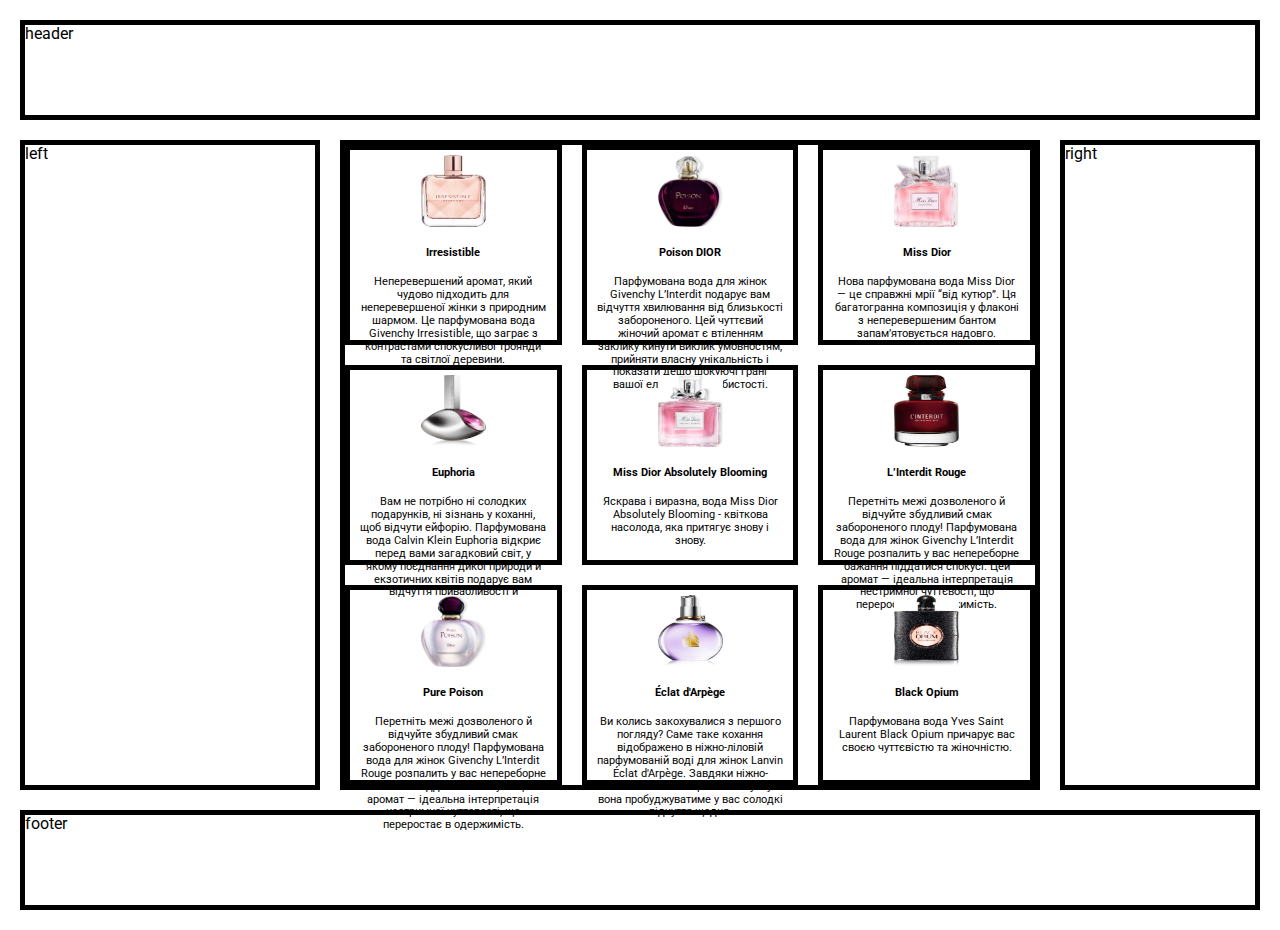
==== commit e2796c54: "step6" ====
--- a/index.html
+++ b/index.html
@@ -1,5 +1,5 @@
 <!DOCTYPE html>
-<html lang="en">
+<html lang="zxx">
 
 <head>
     <meta charset="UTF-8">
@@ -28,11 +28,11 @@
                         <img src="image/3274872400733_01.jpg" alt="parfum" width="304" height="228">
                     </a>
                     <h2>Irresistible</h2>
-                    <figcaption>Неперевершений аромат, який чудово підходить для неперевершеної жінки з природним
+                    <p>Неперевершений аромат, який чудово підходить для неперевершеної жінки з природним
                         шармом. Це
                         парфумована вода Givenchy Irresistible, що заграє з контрастами спокусливої ​​троянди та
                         світлої
-                        деревини.</figcaption>
+                        деревини.</p>
                 </article>
 
                 <article class="flex-item">
@@ -40,11 +40,11 @@
                         <img src="image/3348900011687xx_01__26.jpg" alt="parfum">
                     </a>
                     <h2>Poison DIOR</h2>
-                    <figcaption>Парфумована вода для жінок Givenchy L’Interdit подарує вам відчуття хвилювання від
+                    <p>Парфумована вода для жінок Givenchy L’Interdit подарує вам відчуття хвилювання від
                         близькості
                         забороненого. Цей чуттєвий жіночий аромат є втіленням заклику кинути виклик умовностям,
                         прийняти
-                        власну унікальність і показати дещо шокуючі грані вашої елегантної особистості.</figcaption>
+                        власну унікальність і показати дещо шокуючі грані вашої елегантної особистості.</p>
                 </article>
 
                 <article class="flex-item">
@@ -52,10 +52,10 @@
                         <img src="image/3348901571456_01.jpg" alt="parfum">
                     </a>
                     <h2>Miss Dior</h2>
-                    <figcaption>Нова парфумована вода Miss Dior — це справжні мрії “від кутюр”. Ця багатогранна
+                    <p>Нова парфумована вода Miss Dior — це справжні мрії “від кутюр”. Ця багатогранна
                         композиція у
                         флаконі
-                        з неперевершеним бантом запам’ятовується надовго.</figcaption>
+                        з неперевершеним бантом запам’ятовується надовго.</p>
                 </article>
 
                 <article class="flex-item">
@@ -63,11 +63,11 @@
                         <img src="image/cakephw_aedp10_03-o__32.jpg" alt="parfum">
                     </a>
                     <h2>Euphoria</h2>
-                    <figcaption>Вам не потрібно ні солодких подарунків, ні зізнань у коханні, щоб відчути ейфорію.
+                    <p>Вам не потрібно ні солодких подарунків, ні зізнань у коханні, щоб відчути ейфорію.
                         Парфумована вода
                         Calvin Klein Euphoria відкриє перед вами загадковий світ, у якому поєднання дикої природи й
                         екзотичних
-                        квітів подарує вам відчуття привабливості й блаженства.</figcaption>
+                        квітів подарує вам відчуття привабливості й блаженства.</p>
                 </article>
 
                 <article class="flex-item">
@@ -75,10 +75,10 @@
                         <img src="image/dior-miss-dior-absolutely-blooming___16.jpg" alt="parfum">
                     </a>
                     <h2>Miss Dior Absolutely Blooming</h2>
-                    <figcaption>Яскрава і виразна, вода Miss Dior Absolutely Blooming - квіткова насолода, яка
+                    <p>Яскрава і виразна, вода Miss Dior Absolutely Blooming - квіткова насолода, яка
                         притягує
                         знову і
-                        знову.</figcaption>
+                        знову.</p>
                 </article>
 
                 <article class="flex-item">
@@ -86,13 +86,13 @@
                         <img src="image/3274872428058_01.jpg" alt="parfum">
                     </a>
                     <h2>L’Interdit Rouge</h2>
-                    <figcaption>Перетніть межі дозволеного й відчуйте збудливий смак забороненого плоду! Парфумована
+                    <p>Перетніть межі дозволеного й відчуйте збудливий смак забороненого плоду! Парфумована
                         вода
                         для жінок
                         Givenchy L’Interdit Rouge розпалить у вас непереборне бажання піддатися спокусі. Цей аромат
                         —
                         ідеальна
-                        інтерпретація нестримної чуттєвості, що переростає в одержимість.</figcaption>
+                        інтерпретація нестримної чуттєвості, що переростає в одержимість.</p>
                 </article>
 
                 <article class="flex-item">
@@ -100,13 +100,13 @@
                         <img src="image/3348900606715xx_01__26.jpg" alt="parfum">
                     </a>
                     <h2>Pure Poison</h2>
-                    <figcaption>Перетніть межі дозволеного й відчуйте збудливий смак забороненого плоду! Парфумована
+                    <p>Перетніть межі дозволеного й відчуйте збудливий смак забороненого плоду! Парфумована
                         вода
                         для жінок
                         Givenchy L’Interdit Rouge розпалить у вас непереборне бажання піддатися спокусі. Цей аромат
                         —
                         ідеальна
-                        інтерпретація нестримної чуттєвості, що переростає в одержимість.</figcaption>
+                        інтерпретація нестримної чуттєвості, що переростає в одержимість.</p>
                 </article>
 
                 <article class="flex-item">
@@ -114,14 +114,14 @@
                         <img src="image/3386461515671_02-o__33.jpg" alt="parfum">
                     </a>
                     <h2>Éclat d'Arpège</h2>
-                    <figcaption>Ви колись закохувалися з першого погляду? Саме таке кохання відображено в
+                    <p>Ви колись закохувалися з першого погляду? Саме таке кохання відображено в
                         ніжно-ліловій
                         парфумованій
                         воді
                         для жінок Lanvin Éclat d'Arpège. Завдяки ніжно-п’янким тонам персика та бузку вона
                         пробуджуватиме у
                         вас
-                        солодкі відчуття щодня.</figcaption>
+                        солодкі відчуття щодня.</p>
                 </article>
 
                 <article class="flex-item">
@@ -129,9 +129,9 @@
                         <img src="image/yslblow_aedp10_02-o__17.jpg" alt="parfum">
                     </a>
                     <h2>Black Opium</h2>
-                    <figcaption>Парфумована вода Yves Saint Laurent Black Opium причарує вас своєю чуттєвістю та
+                    <p>Парфумована вода Yves Saint Laurent Black Opium причарує вас своєю чуттєвістю та
                         жіночністю.
-                    </figcaption>
+                    </p>
                 </article>
             </div>
         </main>
--- a/css/style.css
+++ b/css/style.css
@@ -68,12 +68,12 @@
     height: 88px;
 }
 
-figcaption,
+p,
 h2 {
     font-size: .7rem;
     text-align: center;
 }
 
-figcaption {
+p {
     padding: 5px 10px;
 }